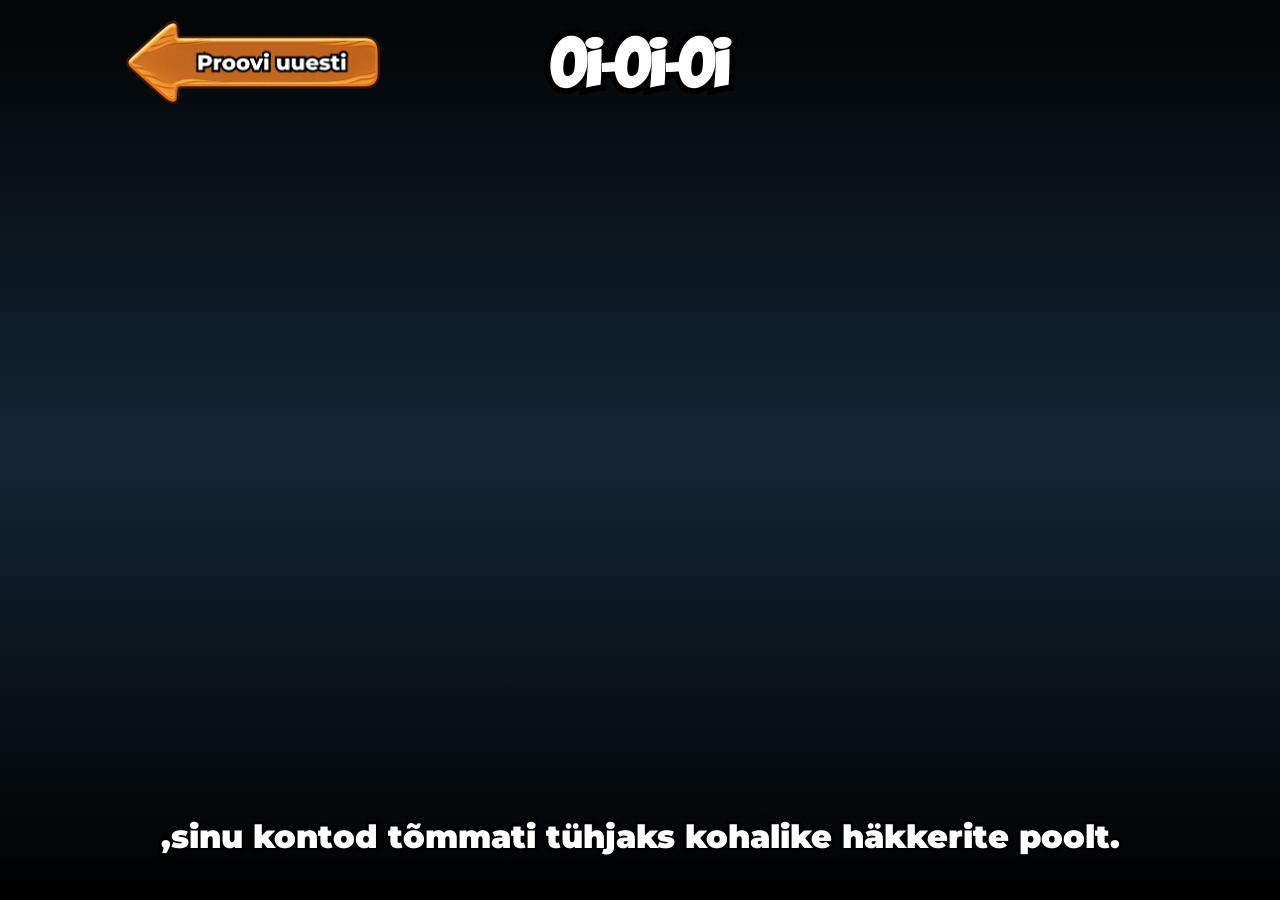
==== saaremaa.html @ 9a71048b "Changed text and added image" ====
<!DOCTYPE html>
<html lang="en">
<head>
    <link rel="stylesheet" href="style.css">
    <meta charset="UTF-8">
    <meta name="viewport" content="width=device-width, initial-scale=1.0">
    <title>Katkenud reis</title>
</head>
<body class="island-body scene-hollikas">
    <header class="island-container">
        <a class="island-button" href="index.html">
            <img src="img/TryAgainButton.png" alt="Proovi uuesti" width="515" height="172">
        </a>
        <h1 class="island-title">Oi-oi-oi</h1>
    </header>
    <p class="island-description">,sinu kontod tõmmati tühjaks kohalike häkkerite poolt.
</p>
</body>
</html>
---- style.css ----
@import url('https://fonts.googleapis.com/css2?family=Montserrat:wght@400;900&display=swap');

@font-face {
  font-family: 'Ka Blam';
  src: url('fonts/Ka Blam.ttf') format('truetype');
  font-display: swap;
}

body {
  margin: 0;
  font-family: 'Montserrat', sans-serif;
  color: #fff;
  text-align: center;
  -webkit-text-stroke: 2px #010101;
  paint-order: stroke fill;
}

.scene-hollikas {
  --desktop-image: url('img/hollikas.png');
  --mobile-image: url('img/hollikas-mobile.png');
}

.scene-juustusaar-koju {
  --desktop-image: url('img/juustusaar-koju.png');
  --mobile-image: url('img/juustusaar-koju-mobile.png');
}

.scene-juustusaar-kosmos {
  --desktop-image: url('img/juustusaar-kosmos.png');
  --mobile-image: url('img/juustusaar-kosmos-mobile.png');
}

.scene-juustusaar-surm {
  --desktop-image: url('img/juustusaar-surm.png');
  --mobile-image: url('img/juustusaar-surm-mobile.png');
}

.island-body {
  --active-image: var(--desktop-image);
  box-sizing: border-box;
  min-height: 100svh;
  padding: 20px;
  display: grid;
  grid-template-columns: repeat(12, minmax(0, 1fr));
  grid-template-rows: auto 1fr auto;
  gap: 20px;
  background-color: #142635;
  background-image:
    linear-gradient(to bottom, transparent 50%, #000 100%),
    linear-gradient(to top, transparent 50%, rgba(0, 0, 0, 0.9) 100%),
    var(--active-image);
  background-size: cover;
  background-position: center;
}

.island-container,
.island-description {
  grid-column: 2 / span 10;
}

.island-container {
  --button-width: clamp(125px, 20vw, 270px);
  display: grid;
  grid-template-columns: var(--button-width) minmax(0, 1fr) var(--button-width);
  gap: 12px;
  align-items: center;
}

.island-title,
.island-description {
  margin: 0;
  overflow-wrap: anywhere;
}

.island-title {
  grid-column: 2;
  font-family: 'Ka Blam', sans-serif;
  font-size: clamp(2rem, 6vw, 4rem);
  font-weight: 400;
  text-transform: uppercase;
  -webkit-text-stroke: 12px #010101;
}

.island-button img {
  display: block;
  width: 100%;
  height: auto;
}

.island-button:hover {
  filter: brightness(1.1);
}

.island-description {
  grid-row: 3;
  padding-block: 20px;
  font-size: clamp(1.125rem, 2.5vw, 2rem);
  line-height: 1.4;
  font-weight: 900;
  -webkit-text-stroke: 6px #010101;
}

@media (max-width: 600px) {
  .island-body {
    --active-image: var(--mobile-image, var(--desktop-image));
    grid-template-columns: repeat(6, minmax(0, 1fr));
  }

  .island-container,
  .island-description {
    grid-column: 1 / -1;
  }

  .island-container {
    grid-template-columns: minmax(0, 1fr);
  }

  .island-button {
    max-width: 360px;
  }

  .island-title {
    grid-column: 1;
    grid-row: 2;
  }
}
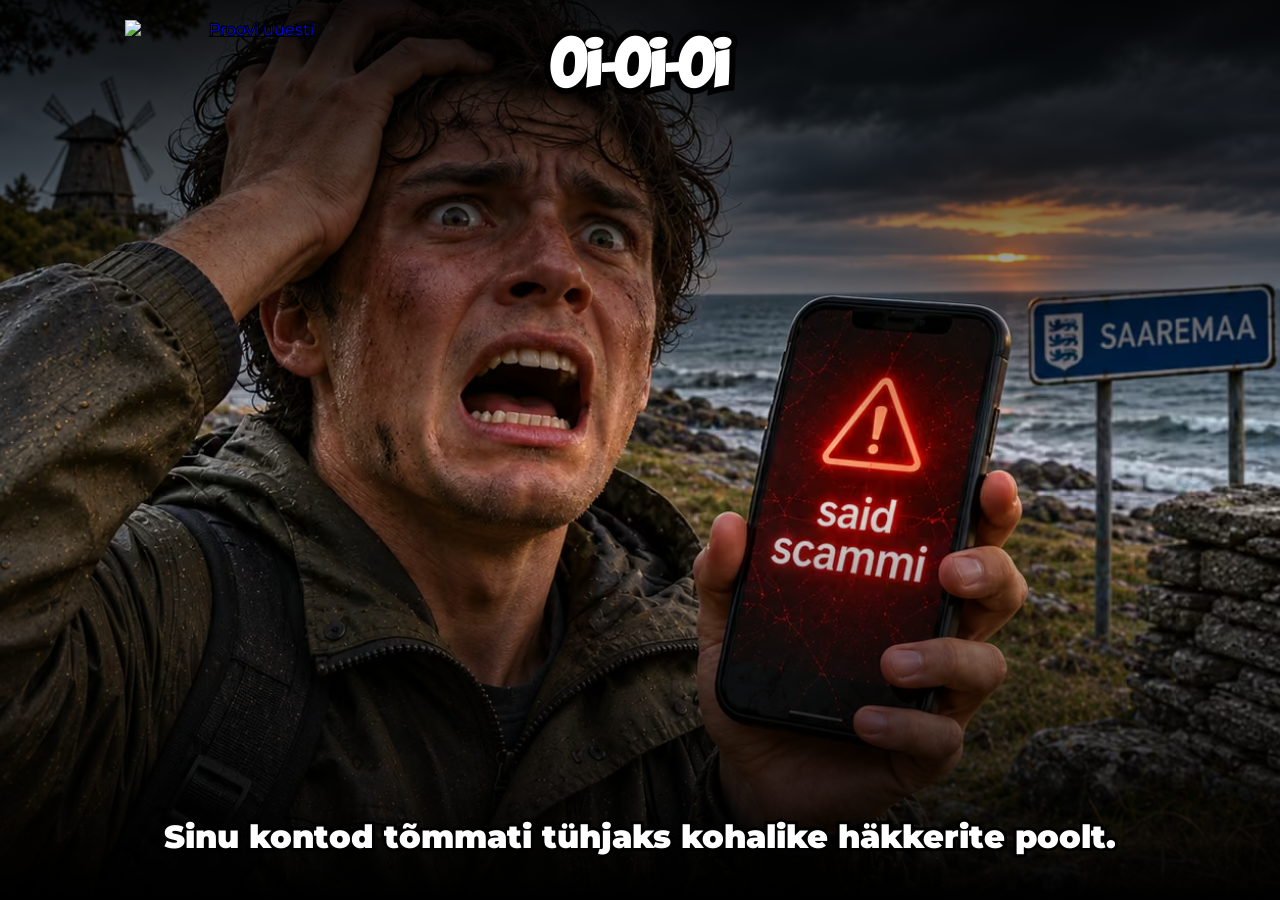
==== commit a1cf94a5: "commit message" ====
--- a/saaremaa.html
+++ b/saaremaa.html
@@ -6,14 +6,14 @@
     <meta name="viewport" content="width=device-width, initial-scale=1.0">
     <title>Katkenud reis</title>
 </head>
-<body class="island-body scene-hollikas">
+<body class="island-body scene-scam">
     <header class="island-container">
         <a class="island-button" href="index.html">
             <img src="img/TryAgainButton.png" alt="Proovi uuesti" width="515" height="172">
         </a>
         <h1 class="island-title">Oi-oi-oi</h1>
     </header>
-    <p class="island-description">,sinu kontod tõmmati tühjaks kohalike häkkerite poolt.
+    <p class="island-description">Sinu kontod tõmmati tühjaks kohalike häkkerite poolt.
 </p>
 </body>
 </html>
--- a/style.css
+++ b/style.css
@@ -14,7 +14,6 @@
   -webkit-text-stroke: 2px #010101;
   paint-order: stroke fill;
 }
-
 .scene-hollikas {
   --desktop-image: url('img/hollikas.png');
   --mobile-image: url('img/hollikas-mobile.png');
@@ -27,12 +26,47 @@
 
 .scene-juustusaar-kosmos {
   --desktop-image: url('img/juustusaar-kosmos.png');
-  --mobile-image: url('img/juustusaar-kosmos-mobile.png');
-}
-
+  --mobile-image: url('img/juustusaar-kosmos-mobile.jpg');
+}
+
+.scene-paradiisisaar_dead {
+  --desktop-image: url('img/paradiisisaar_dead-mobile.png');
+  --mobile-image: url('img/paradiisisaar_dead-mobile.png');
+}
 .scene-juustusaar-surm {
   --desktop-image: url('img/juustusaar-surm.png');
   --mobile-image: url('img/juustusaar-surm-mobile.png');
+}
+
+.scene-paradiisisaar_dead {
+  --desktop-image: url('img/paradiisisaar_dead-mobile.png');
+  --mobile-image: url('img/paradiisisaar_dead-mobile.png');
+}
+.scene-paradiisisaar_alive {
+  --desktop-image: url('img/paradiisisaar_alive.avif');
+  --mobile-image: url('img/paradiisisaar_alive-mobile.avif');
+}
+
+.scene-kaleidoskoop {
+  --desktop-image: url('img/kaleidoskoop.avif');
+  --mobile-image: url('img/kaleidoskoop-mobile.aif');
+}
+.scene-paradiisisaar_dead {
+  --desktop-image: url('img/paradiisisaar_dead-mobile.avif');
+  --mobile-image: url('img/paradiisisaar_dead-mobile.avif');
+}
+.scene-hollikas {
+  --desktop-image: url('img/hollikas.avif');
+  --mobile-image: url('img/hollikas-mobile.avif');
+}
+.scene-hawaii {
+  --desktop-image: url('img/hawaii-desktop.avif');
+  --mobile-image: url('img/hawaii-mobile.avif');
+}
+
+.scene-scam {
+  --desktop-image: url('img/scam.avif');
+  --mobile-image: url('img/scam.avif');
 }
 
 .island-body {
@@ -45,7 +79,7 @@
   grid-template-rows: auto 1fr auto;
   gap: 20px;
   background-color: #142635;
-  background-image:
+  background-image: 
     linear-gradient(to bottom, transparent 50%, #000 100%),
     linear-gradient(to top, transparent 50%, rgba(0, 0, 0, 0.9) 100%),
     var(--active-image);
@@ -124,3 +158,506 @@
     grid-row: 2;
   }
 }
+.backpack-body {
+  box-sizing: border-box;
+  min-height: 100svh;
+  display: grid;
+  grid-template-rows: auto 1fr auto;
+  gap: 12px;
+  padding-top: clamp(16px, 2vw, 30px);
+  background: #5ea8d8 url('img/backpackBackground.webp') center / cover no-repeat;
+}
+
+.backpack-header {
+  position: relative;
+  padding-inline: 12px;
+  font-weight: 900;
+}
+
+.backpack-header h1 {
+  margin: 0;
+  font-size: clamp(24px, 4.5vw, 54px);
+  line-height: 1.1;
+  -webkit-text-stroke: 4px #010101;
+}
+
+.backpack-header p {
+  margin: 6px 0 0;
+  font-size: clamp(14px, 2vw, 24px);
+  -webkit-text-stroke: 3px #010101;
+}
+
+.backpack-next,
+.backpack-item {
+  border: 0;
+  background: none;
+  cursor: pointer;
+}
+
+.backpack-next {
+  position: absolute;
+  top: 0;
+  right: 16px;
+  width: clamp(90px, 15vw, 165px);
+  padding: 0;
+}
+
+.backpack-next img {
+  display: block;
+  width: 100%;
+  height: auto;
+}
+
+.backpack-main {
+  width: min(72%, 800px);
+  min-width: 0;
+  margin-inline: auto;
+  align-self: center;
+}
+
+.backpack-storage {
+  position: relative;
+  aspect-ratio: 11 / 5;
+}
+
+.backpack-storage-image {
+  position: absolute;
+  top: 0;
+  left: 0;
+  width: 100%;
+  height: auto;
+}
+
+.backpack-storage-slots,
+.backpack-container {
+  position: absolute;
+  display: grid;
+  grid-template-columns: repeat(5, minmax(0, 1fr));
+  margin: 0;
+  padding: 0;
+  list-style: none;
+}
+
+.backpack-storage-slots {
+  inset: 12% 6%;
+  grid-template-rows: repeat(2, minmax(0, 1fr));
+  column-gap: 3%;
+  row-gap: 7%;
+}
+
+.backpack-storage-slots li,
+.backpack-container li {
+  min-width: 0;
+  min-height: 0;
+}
+
+.backpack-item {
+  position: relative;
+  display: block;
+  box-sizing: border-box;
+  width: 100%;
+  height: 100%;
+  padding: 4px;
+  font: inherit;
+  color: #fff;
+  container-type: inline-size;
+}
+
+.backpack-item-name {
+  position: absolute;
+  bottom: 3px;
+  left: 3px;
+  right: 3px;
+  font-size: clamp(10px, 9cqw, 14px);
+  font-weight: 900;
+  line-height: 1.2;
+  -webkit-text-stroke: 0.3em #000;
+}
+
+.backpack-item img {
+  display: block;
+  width: 100%;
+  height: 100%;
+  object-fit: contain;
+}
+
+.backpack-hotbar {
+  position: sticky;
+  bottom: 0;
+  z-index: 1;
+  width: min(75%, 820px);
+  aspect-ratio: 3 / 1;
+  margin-inline: auto;
+  background: url('img/backpackHotbar.webp') center / 100% 100% no-repeat;
+}
+
+.backpack-container {
+  inset: 48% 12% 9%;
+  gap: 2%;
+}
+
+@media (max-width: 600px) {
+  .backpack-header {
+    display: flex;
+    flex-direction: column;
+  }
+
+  /* Enlarge the artwork inside the hotbar without widening the page. */
+  .backpack-hotbar {
+    width: 100%;
+    aspect-ratio: 13 / 5;
+    background-size: 115% 100%;
+  }
+
+  .backpack-container {
+    inset: 48% 6% 9%;
+  }
+
+  .backpack-next {
+    position: static;
+    order: -1;
+    width: 105px;
+    margin: 0 0 9px auto;
+  }
+
+  /* Rotate only the artwork; the item grid stays upright. */
+  .backpack-storage {
+    aspect-ratio: 5 / 11;
+  }
+
+  .backpack-storage-image {
+    top: 50%;
+    left: 50%;
+    width: 220%;
+    transform: translate(-50%, -50%) rotate(90deg);
+  }
+
+  .backpack-storage-slots {
+    inset: 6% 12%;
+    grid-template-columns: repeat(2, minmax(0, 1fr));
+    grid-template-rows: repeat(5, minmax(0, 1fr));
+    column-gap: 7%;
+    row-gap: 3%;
+  }
+}
+.wheel-body {
+  box-sizing: border-box;
+  min-height: 100svh;
+  display: grid;
+  grid-template-rows: auto 1fr auto;
+  gap: 12px;
+  padding-top: clamp(16px, 2vw, 30px);
+  background: #5ea8d8 url('img/luckywheelBackground.webp') center / cover no-repeat;
+}
+
+
+.page-title {
+    margin: 30px 0 0;
+    padding: 0 2px;
+    background-color: white;
+    font-size: 18px;
+    line-height: 22px;
+    font-weight: 400;
+}
+
+.wheel-container {
+    --size: min(420px, 90vw);
+    position: absolute;
+    top: 50%;
+    left: 50%;
+    width: var(--size);
+    height: var(--size);
+    transform: translate(-50%, -50%);
+}
+
+
+.wheel {
+    position: absolute;
+    width: 100%;
+    height: 100%;
+    border-radius: 50%;
+    overflow: hidden;
+    background: conic-gradient(
+        #ff6b6b 0deg 60deg,
+        #ffd93d 60deg 120deg,
+        #6bcb77 120deg 180deg,
+        #4d96ff 180deg 240deg,
+        #9b5de5 240deg 300deg,
+        #f15bb5 300deg 360deg
+    );
+
+    transition: transform 5s cubic-bezier(0.15, 0.8, 0.15, 1);
+}
+
+
+.option {
+    position: absolute;
+    width: 50%;
+    height: 50%;
+    left: 50%;
+    top: 0;
+    transform-origin: bottom left;
+    display: flex;
+    justify-content: center;
+    align-items: center;
+    font-size: 16px;
+    font-weight: bold;
+    color: white;
+}
+
+
+.option-1 {
+    transform: rotate(30deg);
+}
+
+.option-2 {
+    transform: rotate(90deg);
+}
+
+.option-3 {
+    transform: rotate(150deg);
+}
+
+.option-4 {
+    transform: rotate(210deg);
+}
+
+.option-5 {
+    transform: rotate(270deg);
+}
+
+.option-6 {
+    transform: rotate(330deg);
+}
+
+
+.center-circle {
+    position: absolute;
+    width: 85px;
+    height: 85px;
+    top: 50%;
+    left: 50%;
+    transform: translate(-50%, -50%);
+    border-radius: 50%;
+    border: 5px solid #dfe7f5;
+    background-color: white;
+    color: white;
+    font-size: 15px;
+    font-weight: bold;
+    cursor: pointer;
+    z-index: 5;
+}
+
+
+.pointer {
+    position: absolute;
+    top: -12px;
+    left: 50%;
+    transform: translateX(-50%);
+    width: 0;
+    height: 0;
+    border-left: 15px solid transparent;
+    border-right: 15px solid transparent;
+    border-top: 30px solid black;
+    z-index: 10;
+}
+
+.center-circle:hover {
+    background-color: #eeeeee;
+}
+
+.center-circle:disabled {
+    cursor: not-allowed;
+}
+
+@media (max-width: 480px) {
+    .wheel-container {
+        width: min(300px, 80vw);
+        height: min(300px, 80vw);
+    }
+}
+.option {
+    position: absolute;
+    top: 50%;
+    left: 50%;
+    width: 50%;       
+    height: 0;
+    transform-origin: 0 50%; 
+    display: flex;
+    justify-content: flex-end;
+    align-items: center;
+    padding-right: 18px;
+    font-size: 16px;
+    font-weight: bold;
+    color: white;
+    white-space: nowrap;
+}
+
+.result {
+    position: absolute;
+    bottom: 40px;
+    left: 0;
+    right: 0;
+    margin: 0;
+    text-align: center;
+    font-size: 20px;
+    font-weight: 600;
+}
+
+
+.option-1 { transform: rotate(-60deg); }
+.option-2 { transform: rotate(0deg); }
+.option-3 { transform: rotate(60deg); }
+.option-4 { transform: rotate(120deg); }
+.option-5 { transform: rotate(180deg); }
+.option-6 { transform: rotate(240deg); }.wheel-body {
+  box-sizing: border-box;
+  min-height: 100svh;
+  display: grid;
+  grid-template-rows: auto 1fr auto;
+  gap: 12px;
+  padding-top: clamp(16px, 2vw, 30px);
+  background: #030303 url('img/luckywheelBackground.webp') center / cover no-repeat;
+}
+
+
+.page-title {
+    margin: 30px 0 0;
+    padding: 0 2px;
+    background-color: white;
+    font-size: 18px;
+    line-height: 22px;
+    font-weight: 400;
+}
+
+.wheel-container {
+    --size: min(420px, 90vw);
+    position: absolute;
+    top: 50%;
+    left: 50%;
+    width: var(--size);
+    height: var(--size);
+    transform: translate(-50%, -50%);
+}
+
+
+.wheel {
+    position: absolute;
+    width: 100%;
+    height: 100%;
+    container-type: inline-size;
+    border-radius: 50%;
+    outline: 3px solid #010101;
+    overflow: hidden;
+    background: conic-gradient(
+        #ff6b6b 0deg 60deg,
+        #ffd93d 60deg 120deg,
+        #6bcb77 120deg 180deg,
+        #4d96ff 180deg 240deg,
+        #9b5de5 240deg 300deg,
+        #f15bb5 300deg 360deg
+    );
+
+    transition: transform 5s cubic-bezier(0.15, 0.8, 0.15, 1);
+}
+
+
+.option {
+    position: absolute;
+    box-sizing: border-box;
+    width: 50%;
+    height: 0;
+    left: 50%;
+    top: 50%;
+    transform-origin: 0 50%;
+    display: flex;
+    justify-content: center;
+    align-items: center;
+    padding: 0 4% 0 18%;
+    font-size: clamp(9px, 3.8cqw, 16px);
+    font-weight: bold;
+    color: white;
+    white-space: nowrap;
+}
+
+
+.option-1 {
+    transform: rotate(-60deg);
+}
+
+.option-2 {
+    transform: rotate(0deg);
+}
+
+.option-3 {
+    transform: rotate(60deg);
+}
+
+.option-4 {
+    transform: rotate(120deg);
+}
+
+.option-5 {
+    transform: rotate(180deg);
+}
+
+.option-6 {
+    transform: rotate(240deg);
+}
+
+
+.center-circle {
+    position: absolute;
+    width: 85px;
+    height: 85px;
+    top: 50%;
+    left: 50%;
+    transform: translate(-50%, -50%);
+    border-radius: 50%;
+    border: 5px solid #dfe7f5;
+    background-color: white;
+    color: white;
+    font-size: 15px;
+    font-weight: bold;
+    cursor: pointer;
+    z-index: 5;
+}
+
+
+.pointer {
+    position: absolute;
+    top: -12px;
+    left: 50%;
+    transform: translateX(-50%);
+    width: 0;
+    height: 0;
+    border-left: 15px solid transparent;
+    border-right: 15px solid transparent;
+    border-top: 30px solid black;
+    z-index: 10;
+}
+
+.center-circle:hover {
+    background-color: #eeeeee;
+}
+
+.center-circle:disabled {
+    cursor: not-allowed;
+}
+
+@media (max-width: 480px) {
+    .wheel-container {
+        width: min(300px, 80vw);
+        height: min(300px, 80vw);
+    }
+}
+.result {
+    position: absolute;
+    bottom: 40px;
+    left: 0;
+    right: 0;
+    margin: 0;
+    text-align: center;
+    font-size: 20px;
+    font-weight: 600;
+}
